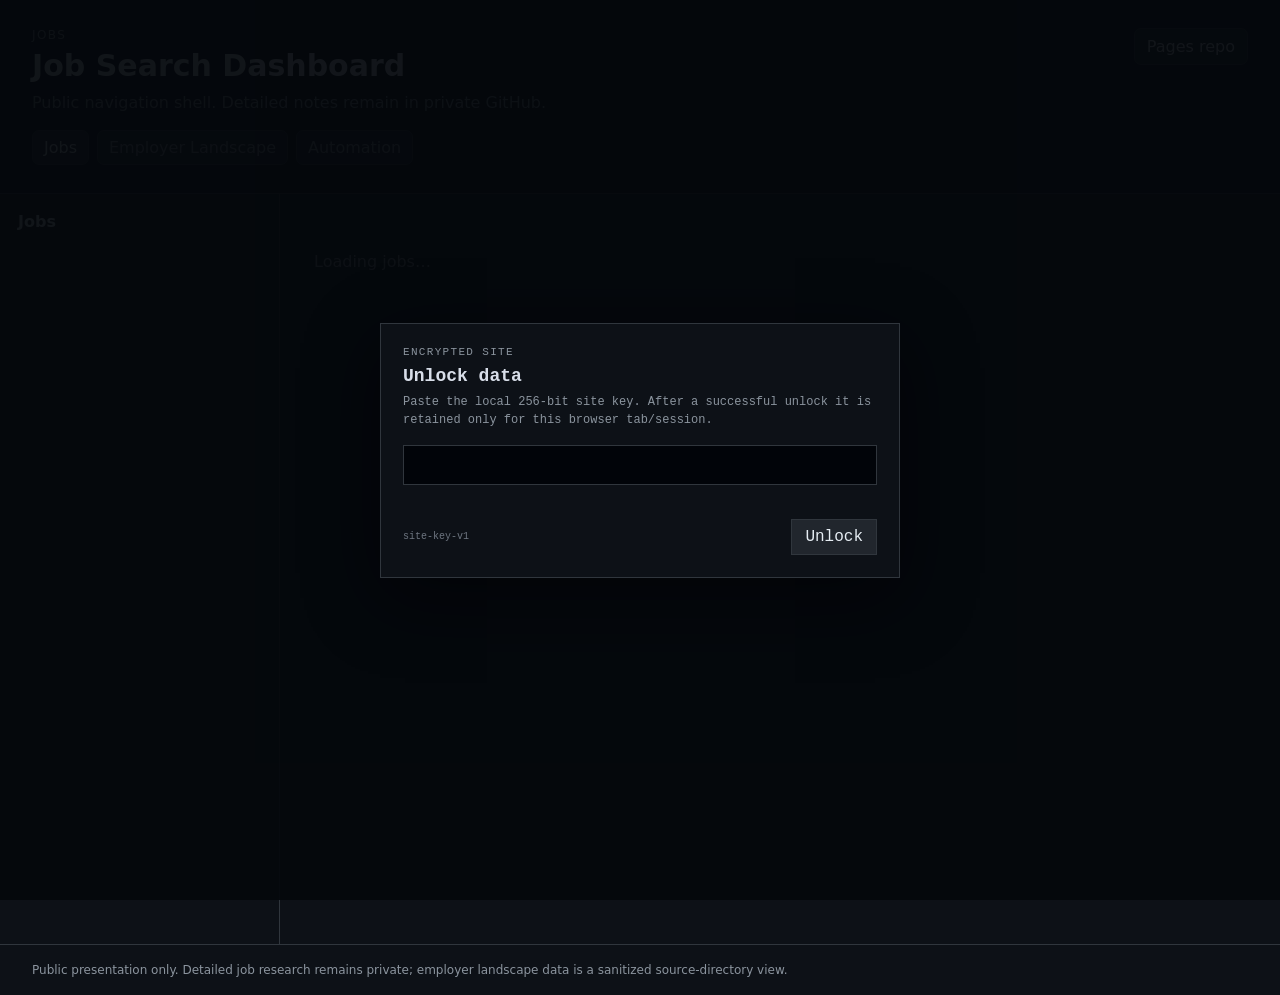
==== index.html @ e1401ddd "Initial encrypted Pages site" ====
<!doctype html>
<html lang="en">
<head>
  <meta charset="utf-8">
  <meta name="viewport" content="width=device-width, initial-scale=1">
  <title>Jobs Dashboard</title>
  <meta name="description" content="Job dashboard linking to authenticated private GitHub resources.">
  <link rel="stylesheet" href="assets/style.css">
</head>
<body>
  <header class="site-header">
    <div>
      <p class="eyebrow">jobs</p>
      <h1>Job Search Dashboard</h1>
      <p class="subtle">Public navigation shell. Detailed notes remain in private GitHub.</p>
      <nav class="site-nav" aria-label="Site sections">
        <a class="site-nav-link active" href="./">Jobs</a>
        <a class="site-nav-link" href="employers/">Employer Landscape</a>
        <a class="site-nav-link" href="automation/">Automation</a>
      </nav>
    </div>
    <a class="repo-link" href="https://github.com/0xF00115h/jobs_public_pages">Pages repo</a>
  </header>

  <main class="layout">
    <aside class="jobs-panel" aria-label="Jobs">
      <div class="panel-title">Jobs</div>
      <nav id="job-list" class="job-list"></nav>
    </aside>

    <section class="content-panel">
      <div id="empty-state" class="empty-state">Loading jobs…</div>
      <article id="job-view" hidden>
        <div class="job-heading">
          <div>
            <p id="job-company" class="eyebrow"></p>
            <h2 id="job-title"></h2>
            <p id="job-meta" class="subtle"></p>
          </div>
          <div id="job-status" class="status"></div>
        </div>

        <div class="notice">
          These links point into the private <code>jobsearch</code> repository. GitHub will show them only when your signed-in account has access.
        </div>

        <nav id="section-tabs" class="tabs" aria-label="Job sections"></nav>
        <section id="section-content" class="section-content"></section>
      </article>
    </section>
  </main>

  <footer>
    Public presentation only. Detailed job research remains private; employer landscape data is a sanitized source-directory view.
  </footer>

  <script src="assets/secure-data.js?v=20260828-encrypted-site"></script>
  <script src="assets/app.js"></script>
</body>
</html>
---- assets/style.css ----
:root{--bg:#0d1117;--panel:#161b22;--panel2:#1f2630;--border:#30363d;--text:#e6edf3;--muted:#8b949e;--accent:#58a6ff}*{box-sizing:border-box}body{margin:0;font-family:Inter,ui-sans-serif,system-ui,-apple-system,BlinkMacSystemFont,"Segoe UI",sans-serif;background:var(--bg);color:var(--text)}a{color:var(--accent);text-decoration:none}a:hover{text-decoration:underline}.site-header{display:flex;justify-content:space-between;gap:24px;align-items:flex-start;padding:28px 32px;border-bottom:1px solid var(--border);background:#010409}h1,h2,h3{margin:0 0 10px}h1{font-size:30px}h2{font-size:26px}h3{font-size:18px}.eyebrow{margin:0 0 6px;text-transform:uppercase;letter-spacing:.12em;font-size:12px;color:var(--muted)}.subtle{margin:0;color:var(--muted)}.repo-link{border:1px solid var(--border);border-radius:7px;padding:8px 12px;color:var(--text);background:var(--panel)}.site-nav{display:flex;gap:8px;margin-top:18px;flex-wrap:wrap}.site-nav-link{border:1px solid var(--border);border-radius:7px;padding:7px 11px;color:var(--muted);background:var(--panel)}.site-nav-link.active{color:var(--text);background:var(--panel2)}.layout{display:grid;grid-template-columns:280px minmax(0,1fr);min-height:calc(100vh - 150px)}.jobs-panel{border-right:1px solid var(--border);padding:18px}.panel-title{font-weight:700;margin-bottom:12px}.job-list{display:flex;flex-direction:column;gap:8px}.job-button{display:block;width:100%;text-align:left;border:1px solid transparent;background:transparent;color:var(--text);border-radius:8px;padding:12px;cursor:pointer}.job-button:hover{background:var(--panel)}.job-button.active{background:var(--panel2);border-color:var(--border)}.job-button .company{font-size:12px;color:var(--muted);display:block;margin-bottom:4px}.job-button .title{font-weight:650;display:block}.job-button .meta{font-size:12px;color:var(--muted);display:block;margin-top:5px}.content-panel{padding:28px 34px;max-width:1000px;width:100%}.empty-state{color:var(--muted);padding:30px 0}.job-heading,.landscape-heading{display:flex;justify-content:space-between;align-items:flex-start;gap:24px;margin-bottom:18px}.status{padding:6px 10px;border-radius:999px;border:1px solid var(--border);font-size:12px;white-space:nowrap}.notice{background:var(--panel);border:1px solid var(--border);border-radius:9px;padding:14px 16px;margin-bottom:20px;color:var(--muted);line-height:1.5}.tabs{display:flex;gap:6px;flex-wrap:wrap;border-bottom:1px solid var(--border);margin-bottom:20px}.tab{border:none;background:transparent;color:var(--muted);padding:10px 12px;cursor:pointer;border-bottom:2px solid transparent}.tab:hover{color:var(--text)}.tab.active{color:var(--text);border-bottom-color:var(--accent)}.resource-card,.employer-card{background:var(--panel);border:1px solid var(--border);border-radius:9px;padding:18px 20px}.resource-card{margin:0 0 16px}.resource-card>p{margin:0 0 12px;color:var(--muted);line-height:1.55}.generated-content{line-height:1.62}.generated-content p{margin:0 0 13px}.generated-content h3,.generated-content h4,.generated-content h5{margin:18px 0 8px}.generated-content ul,.generated-content ol{margin:6px 0 14px;padding-left:24px}.generated-content li{margin:4px 0}.generated-content code{background:#0d1117;border:1px solid var(--border);border-radius:4px;padding:1px 4px}.links{display:flex;flex-wrap:wrap;gap:8px}.source-links{margin-top:16px;padding-top:14px;border-top:1px solid var(--border)}.pill-link{display:inline-block;border:1px solid var(--border);border-radius:999px;padding:7px 11px;background:#0d1117}.landscape-shell{max-width:1180px;margin:0 auto;padding:28px 32px 40px}.landscape-summary{margin-bottom:24px}.metric-grid{display:grid;grid-template-columns:repeat(auto-fit,minmax(150px,1fr));gap:10px;margin:18px 0}.metric{border:1px solid var(--border);background:var(--panel);border-radius:9px;padding:14px}.metric-value{display:block;font-size:24px;font-weight:700}.metric-label{display:block;color:var(--muted);font-size:12px;margin-top:3px}.boundary-note{margin-top:12px;line-height:1.5}.research-summary-line{margin-top:6px}.landscape-controls{display:grid;grid-template-columns:minmax(260px,1.4fr) minmax(160px,.8fr) minmax(230px,1fr) minmax(160px,.75fr);gap:14px;margin:22px 0}.search-field,.source-filter{display:block}.search-field input,.source-filter select{width:100%;margin-top:4px;padding:10px 11px;border:1px solid var(--border);border-radius:7px;background:var(--panel);color:var(--text);font:inherit}.landscape-count{margin-bottom:12px}.employer-grid{display:grid;grid-template-columns:repeat(auto-fit,minmax(280px,1fr));gap:12px}.employer-card-head{display:flex;justify-content:space-between;gap:14px;align-items:flex-start}.source-badges,.research-badges{display:flex;flex-wrap:wrap;gap:6px}.source-badge,.match-note,.research-badge{font-size:11px;border:1px solid var(--border);border-radius:999px;padding:4px 7px;color:var(--muted)}.match-note{white-space:nowrap}.research-badges{margin-top:12px}.research-current{color:#3fb950;border-color:#2ea043}.research-stale{color:#d29922;border-color:#9e6a03}.research-unchecked{color:var(--muted)}.research-jobs{color:#58a6ff;border-color:#1f6feb}.research-uk{color:#a371f7;border-color:#8957e5}.research-meta{font-size:12px;color:var(--muted);margin:9px 0 0}.normalised-key{font-family:ui-monospace,SFMono-Regular,Menlo,monospace;color:var(--muted);font-size:12px;margin:12px 0}.employer-card .links{margin-top:12px}.job-details{margin-top:12px;border-top:1px solid var(--border);padding-top:10px}.job-details summary{cursor:pointer;color:var(--accent);font-size:12px;font-weight:650}.job-details ul{list-style:none;margin:10px 0 0;padding:0;display:flex;flex-direction:column;gap:9px}.job-row{display:flex;flex-direction:column;gap:2px;padding:8px 0;border-bottom:1px solid var(--border)}.job-row:last-child{border-bottom:0}.job-row a{font-size:13px}.job-row span{font-size:11px;color:var(--muted)}.quota-section{margin:22px 0}.quota-row{background:var(--panel);border:1px solid var(--border);border-radius:9px;padding:14px 16px;margin:10px 0}.quota-head{display:flex;justify-content:space-between;gap:18px;align-items:center;margin-bottom:9px}.quota-head span{color:var(--muted);white-space:nowrap}.quota-row progress{display:block;width:100%;height:12px}.quota-reset{margin-top:7px;font-size:12px}.quota-credits{margin:10px 0 18px}footer{border-top:1px solid var(--border);color:var(--muted);font-size:12px;padding:18px 32px}@media(max-width:960px){.landscape-controls{grid-template-columns:1fr 1fr}}@media(max-width:760px){.site-header{padding:22px 18px}.layout{grid-template-columns:1fr}.jobs-panel{border-right:0;border-bottom:1px solid var(--border)}.job-list{display:grid;grid-template-columns:repeat(auto-fit,minmax(220px,1fr))}.content-panel,.landscape-shell{padding:22px 18px}.job-heading,.landscape-heading{flex-direction:column}.repo-link{display:none}.landscape-controls{grid-template-columns:1fr}.employer-grid{grid-template-columns:1fr}.quota-head{align-items:flex-start;flex-direction:column;gap:4px}}
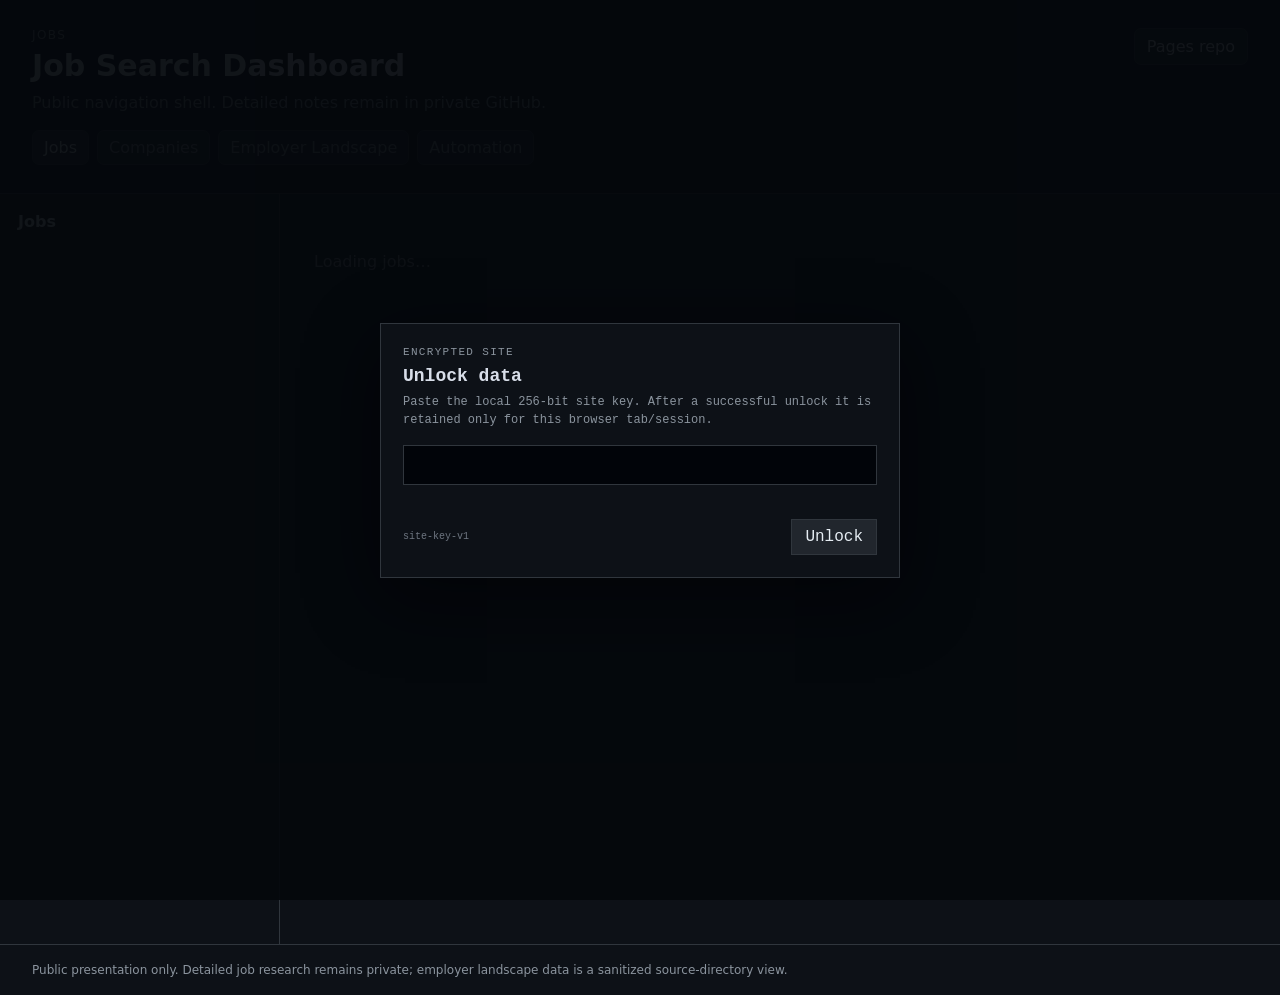
==== commit ab446ca8: "Update curated Companies page" ====
--- a/index.html
+++ b/index.html
@@ -15,6 +15,7 @@
       <p class="subtle">Public navigation shell. Detailed notes remain in private GitHub.</p>
       <nav class="site-nav" aria-label="Site sections">
         <a class="site-nav-link active" href="./">Jobs</a>
+        <a class="site-nav-link" href="companies/">Companies</a>
         <a class="site-nav-link" href="employers/">Employer Landscape</a>
         <a class="site-nav-link" href="automation/">Automation</a>
       </nav>
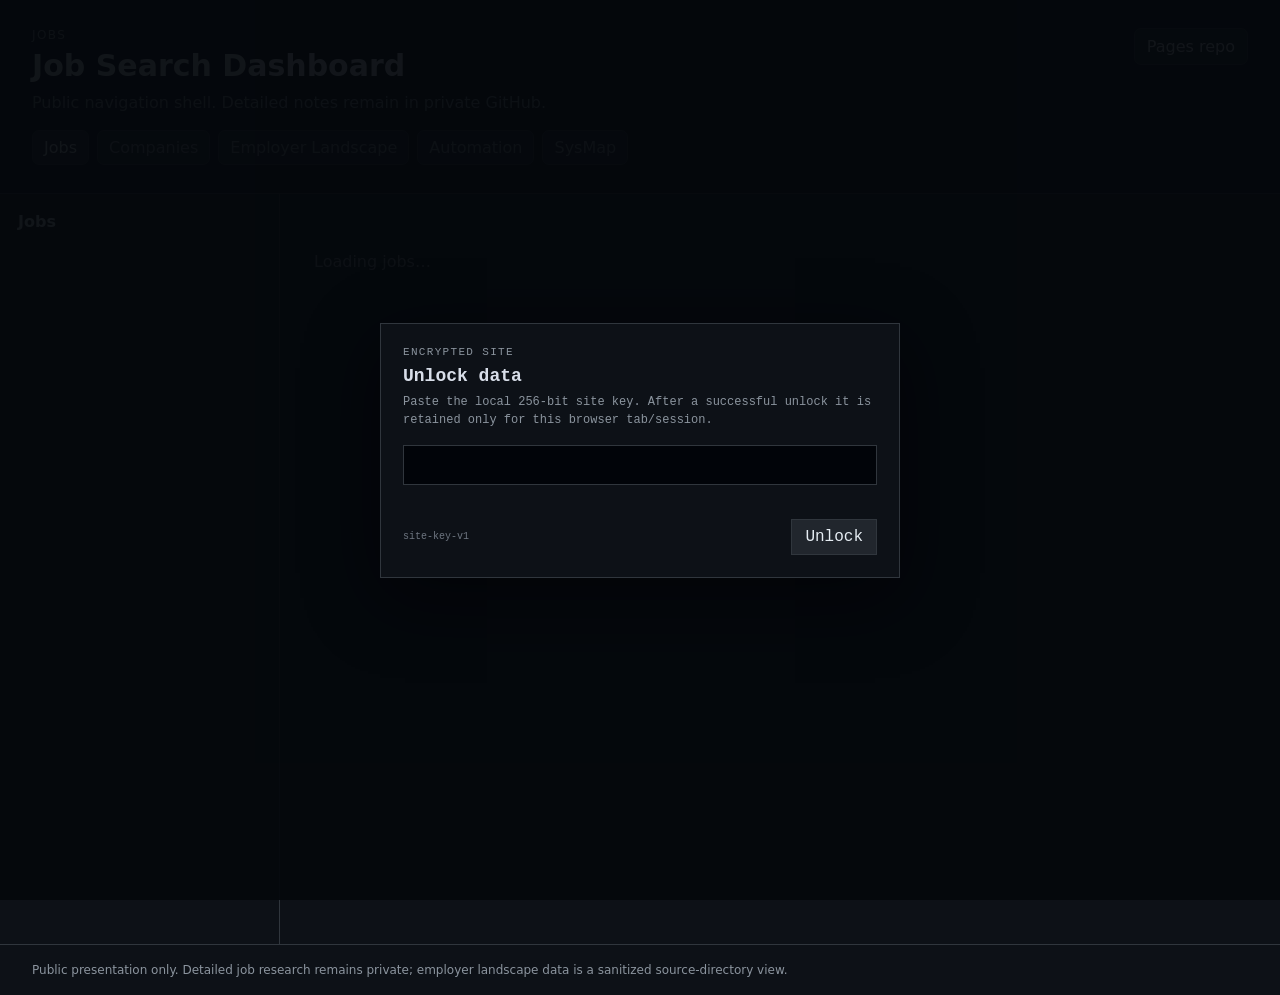
==== commit 2b959f8f: "Update SysMap" ====
--- a/index.html
+++ b/index.html
@@ -18,6 +18,7 @@
         <a class="site-nav-link" href="companies/">Companies</a>
         <a class="site-nav-link" href="employers/">Employer Landscape</a>
         <a class="site-nav-link" href="automation/">Automation</a>
+        <a class="site-nav-link" href="sysmap/">SysMap</a>
       </nav>
     </div>
     <a class="repo-link" href="https://github.com/0xF00115h/jobs_public_pages">Pages repo</a>
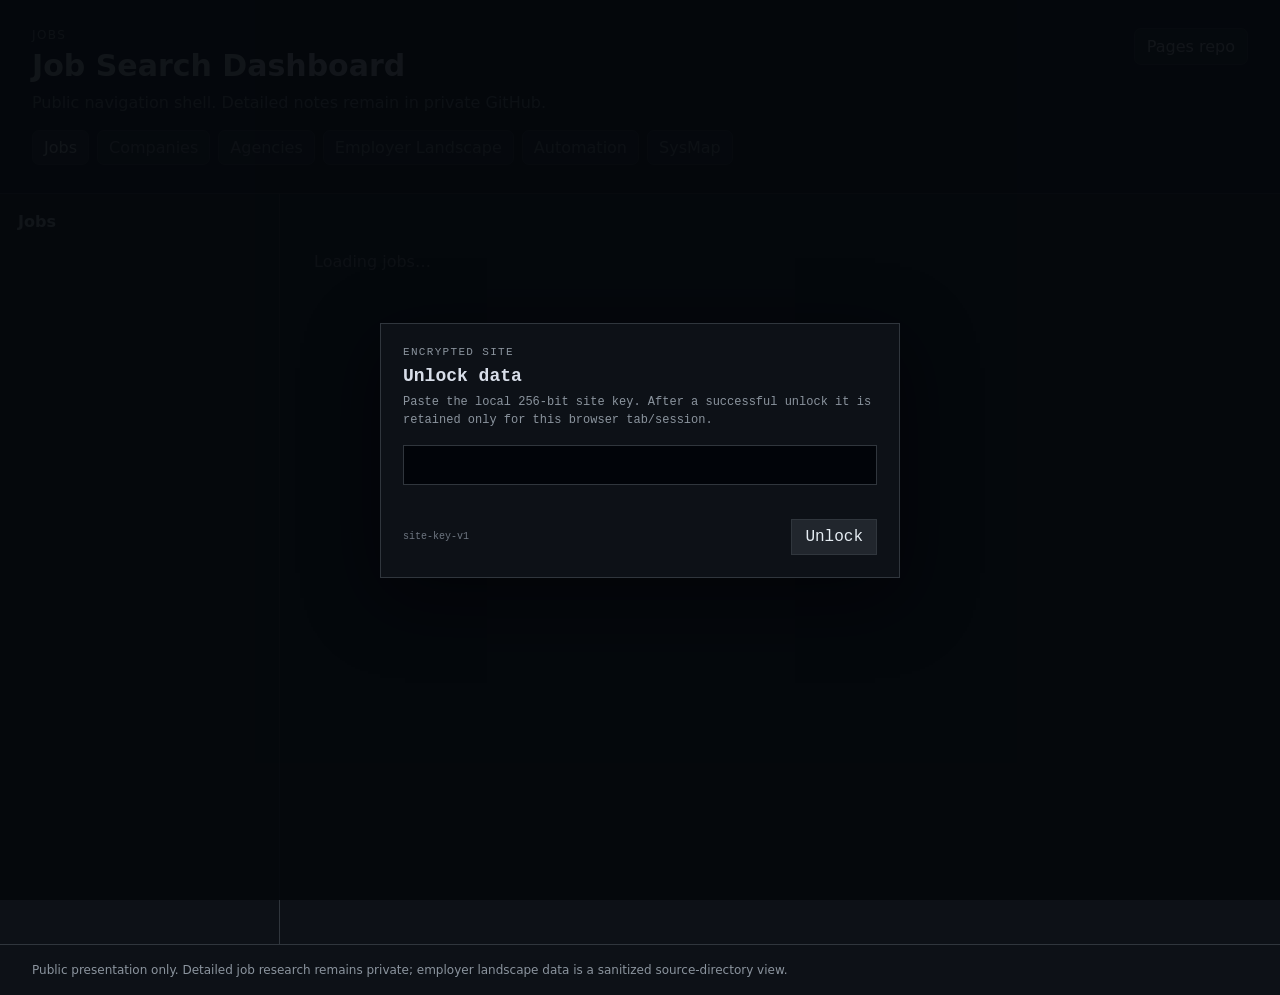
==== commit 394c962b: "Update employer and agency UI" ====
--- a/index.html
+++ b/index.html
@@ -16,6 +16,7 @@
       <nav class="site-nav" aria-label="Site sections">
         <a class="site-nav-link active" href="./">Jobs</a>
         <a class="site-nav-link" href="companies/">Companies</a>
+        <a class="site-nav-link" href="agencies/">Agencies</a>
         <a class="site-nav-link" href="employers/">Employer Landscape</a>
         <a class="site-nav-link" href="automation/">Automation</a>
         <a class="site-nav-link" href="sysmap/">SysMap</a>
